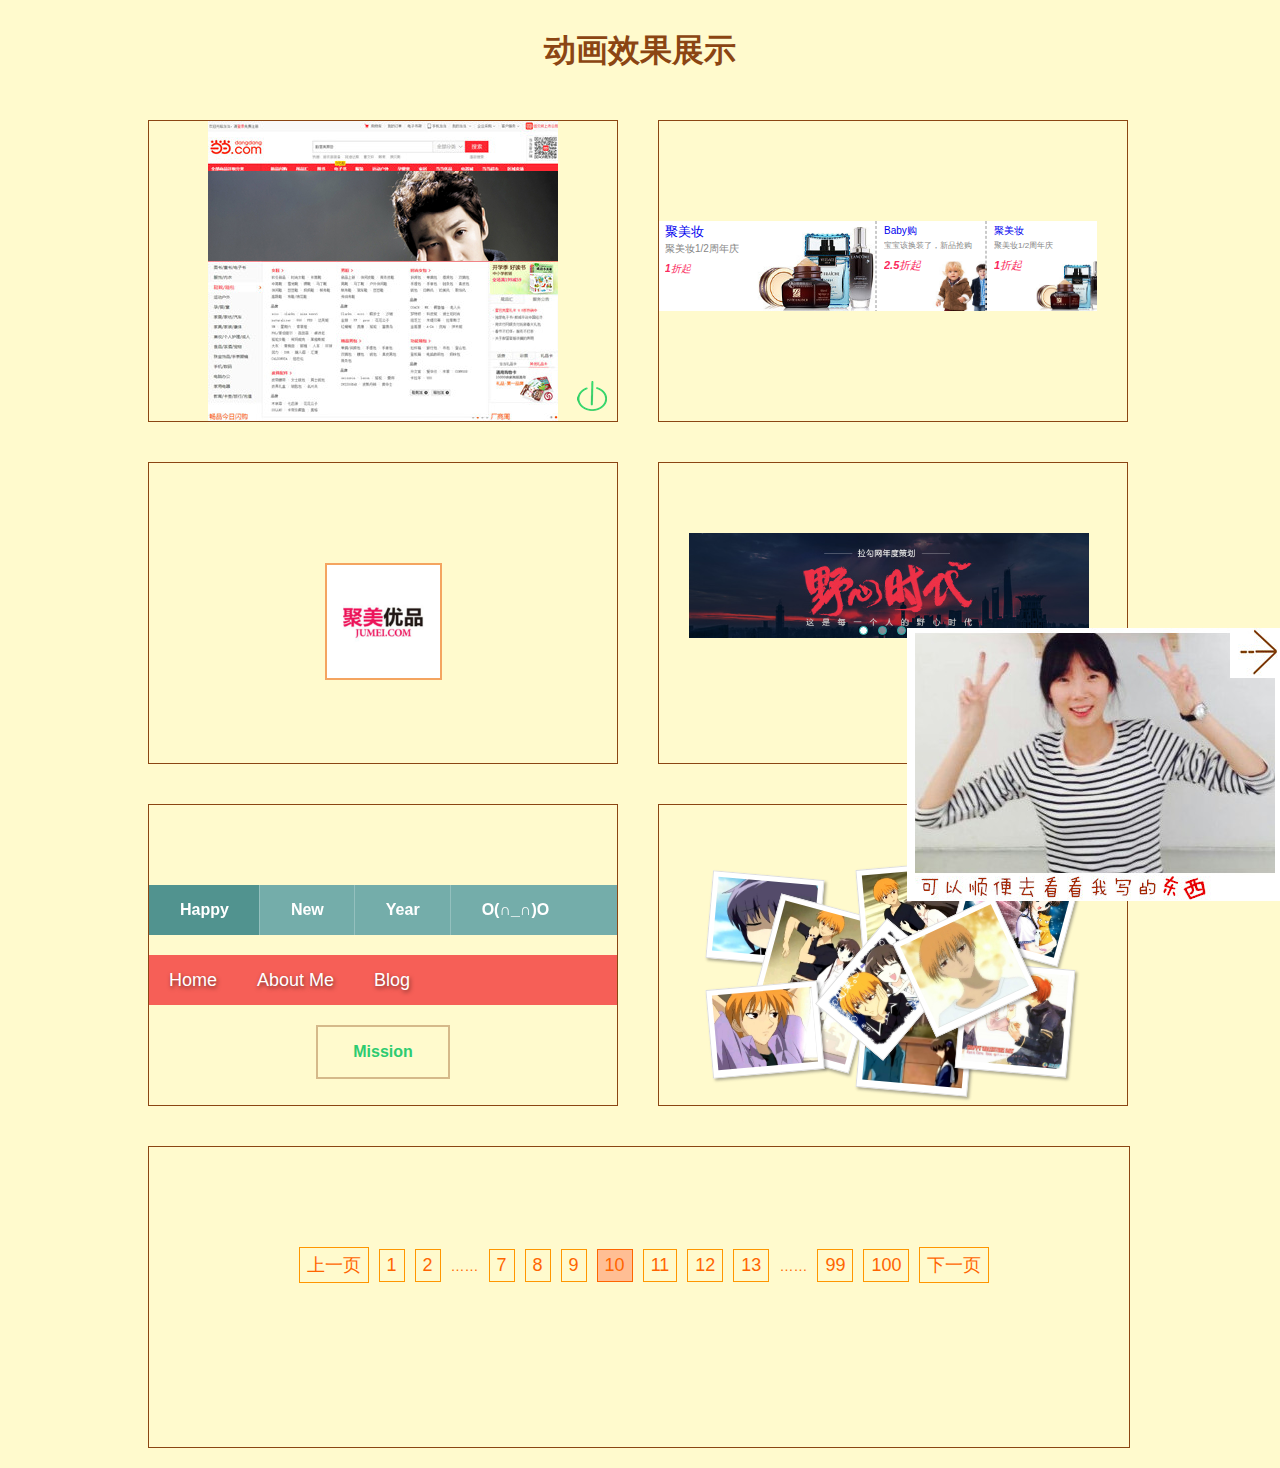
==== animate/animate_show.html @ ab5bca38 "animate" ====
<!DOCTYPE html>
<html>
	<head>
		<meta charset="utf-8">
		<title></title>
		<link rel="stylesheet" type="text/css" href="animate_show.css"/>
	</head>
	<body>
		<h1 class="header">动画效果展示</h1>
		<ul id="show">
			<li class="border">
				<div class="div">
					<div class="top"></div>
					<div class="middle">
						<img id='adimg' src="img/LKSAD.jpg" alt="" />
						<img id="adimg2" src="img/LKSad2.jpg" alt="" />
						<i id="close"></i>
					</div>
					<div class="bottom"></div>
				</div>
			<p class="p"><span>js原生-伸缩广告：<br />修改height值达到伸缩效果可以点击右下角按钮重新预览</span></p>
				<i id='play'></i>
			</li>
			<li class="border">
				<div class="div">
					<ul id='good_show'>
						<li class="big">
							<a href="javascript:void(0)">
								<img src="img/li_2.jpg" alt="" />
								<div class="info">
									<h3>聚美妆</h3>
									<p>聚美妆1/2周年庆</p>
									<p class="price"><strong >1</strong>折起</p>
								</div>
								<i class="line"></i>
								<i class="mask"></i>
							</a>
						</li>
						<li >
							<a href="javascript:void(0)">
								<img src="img/li_1.jpg" alt="" />
								<div class="info">
									<h3>Baby购</h3>
									<p>宝宝该换装了，新品抢购</p>
									<p class="price"><strong >2.5</strong>折起</p>
								</div>
								<i class="line"></i>
								<i class="mask"></i>
							</a>
						</li>
						<li>
							<a href="javascript:void(0)">
								<img src="img/li_2.jpg" alt="" />
								<div class="info">
									<h3>聚美妆</h3>
									<p>聚美妆1/2周年庆</p>
									<p class="price"><strong >1</strong>折起</p>
								</div>

								<i class="mask"></i>
							</a>
						</li>
					</ul>
				</div>
				<p class="p">js原生-手风琴商品展示：<br />ul li float filter 鼠标移动，替换class事件</p>
			</li>
			<li class="border">
				<div class="div">
					<div id='jm'>
						<img src="img/jm.jpg" width="113" height="113" alt="" />
						<div class="filter" id="filter">
							<div class="n1">聚美优品</div>
							<div class="n2"></div>
							<div class="n3">聚集美丽，成人之美</div>
						</div>
					</div>
					
				</div>
				<p class="p">js原生-根据鼠标移入移出执行遮罩层的进入方向,需要明白反正切函数，以及想象内角的正负</p>
			</li>
			<li class="border">
				<div class="div">
					<div id="LB">
						<ul class="img_list clearfix" style="left: -400px;">
							<li ><a href=""><img src="img/photo3.png"/></a></li>
							<li><a href=""><img src="img/photo1.jpg"/></a></li>
							<li><a href=""><img src="img/photo2.jpg"/></a></li>
							<li><a href=""><img src="img/photo3.png"/></a></li>
							<li><a href=""><img src="img/photo1.jpg"/></a></li>
						</ul>
						<div id="button">
							<span class="on" index="1"></span>
							<span index="2"></span>
							<span index="3"></span>
						</div>
						<i class="arrow" id="left">&lt;</i>
						<i class="arrow" id='right'>&gt;</i>
					</div>
				</div>
				<p class="p">商品展示轮播图</p>
			</li>
			<li class="border">
				<div class="div">
					<div id='nav'>
						<ul class="nav-menu clearfix">
							<li >
								<a href="" class="three-d active">
									Happy
									<span class="three-d-box"><span class="front">Happy</span><span class="back">Happy</span></span>
								</a>
							</li>
							<li >
								<a href="" class="three-d">
									New
									<span class="three-d-box"><span class="front">New</span><span class="back">New</span></span>
								</a>
							</li>
							<li >
								<a href="" class="three-d">
									Year
									<span class="three-d-box"><span class="front">Year</span><span class="back">Year</span></span>
								</a>
							</li>
							<li >
								<a href="" class="three-d">
									O(∩_∩)O
									<span class="three-d-box"><span class="front">O(∩_∩)O</span><span class="back">O(∩_∩)O</span></span>
								</a>
							</li>
						</ul>
					</div>					
					<div id="nav1">
						<ul class="nav1-menu clearfix">
							<li><a href="javascript:void(0)">Home</a></li>
							<li><a href="javascript:void(0)">About Me</a></li>
							<li><a href="javascript:void(0)">Blog</a></li>
						</ul>
					</div>
					<div id='nav3'>
						<a href="" class="button">
							<span class="line line-top"></span>
							<span class="line line-right"></span>
							<span class="line line-bottom"></span>
							<span class="line line-left"></span>
							Mission
						</a>
					</div>
				</div>
				<p class="p">css3-3D导航</p>
			</li>
			<li class="border">
				<div class="div">
					<ul class="container">
						<li><img class="pic pic1" src="img/wrap/sg1.jpg" width="100px" alt="" /></li>
						<li><img class="pic pic2" src="img/wrap/img3.png" width="100px" alt="" /></li>
						<li><img class="pic pic3" src="img/wrap/img2.png" width="100px" alt="" /></li>
						<li><img class="pic pic4" src="img/wrap/img4.png" width="100px" alt="" /></li>
						<li><img class="pic pic5" src="img/wrap/img5.png" width="100px" alt="" /></li>
						<li><img class="pic pic6" src="img/wrap/img6.png" width="100px" alt="" /></li>
						<li><img class="pic pic7" src="img/wrap/img7.png" width="100px" alt="" /></li>
						<li><img class="pic pic8" src="img/wrap/img8.png" width="100px" alt="" /></li>
						<li><img class="pic pic9" src="img/wrap/img9.png" width="100px" alt="" /></li>
					</ul>
				</div>
				<p class="p">css3-图片墙</p>
			</li>
			<li class="border" style="width: 980px;">
				<div class="div" style="width: 980px;">
					<div id='page' class="page"></div>
				</div>
				<p class="p" style="width: 980px;">js原生动态生成分页效果</p>
			</li>

		</ul>
		<div class="totop">
			<a href="#" title="锚链接" class="top1"></a>
			<a href="javascript:void(0)" title="js实现" id='toTop'></a>
		</div>
		<div class="rightAd">
			<div>
				<a href="http://www.jianshu.com/users/81b9f97608ba/latest_articles"><img src="img/me.jpg"/></a>
				<b id="ico"></b>
			</div>
		</div>
		<script src="eventUtil.js" type="text/javascript" charset="utf-8"></script>
		<script src="page.js" type="text/javascript" charset="UTF-8"></script>
		<script src="animate.js" type="text/jscript" charset="utf-8"></script>
		<script src="animate_show.js" type="text/javascript" charset="utf-8"></script>
	</body>
</html>
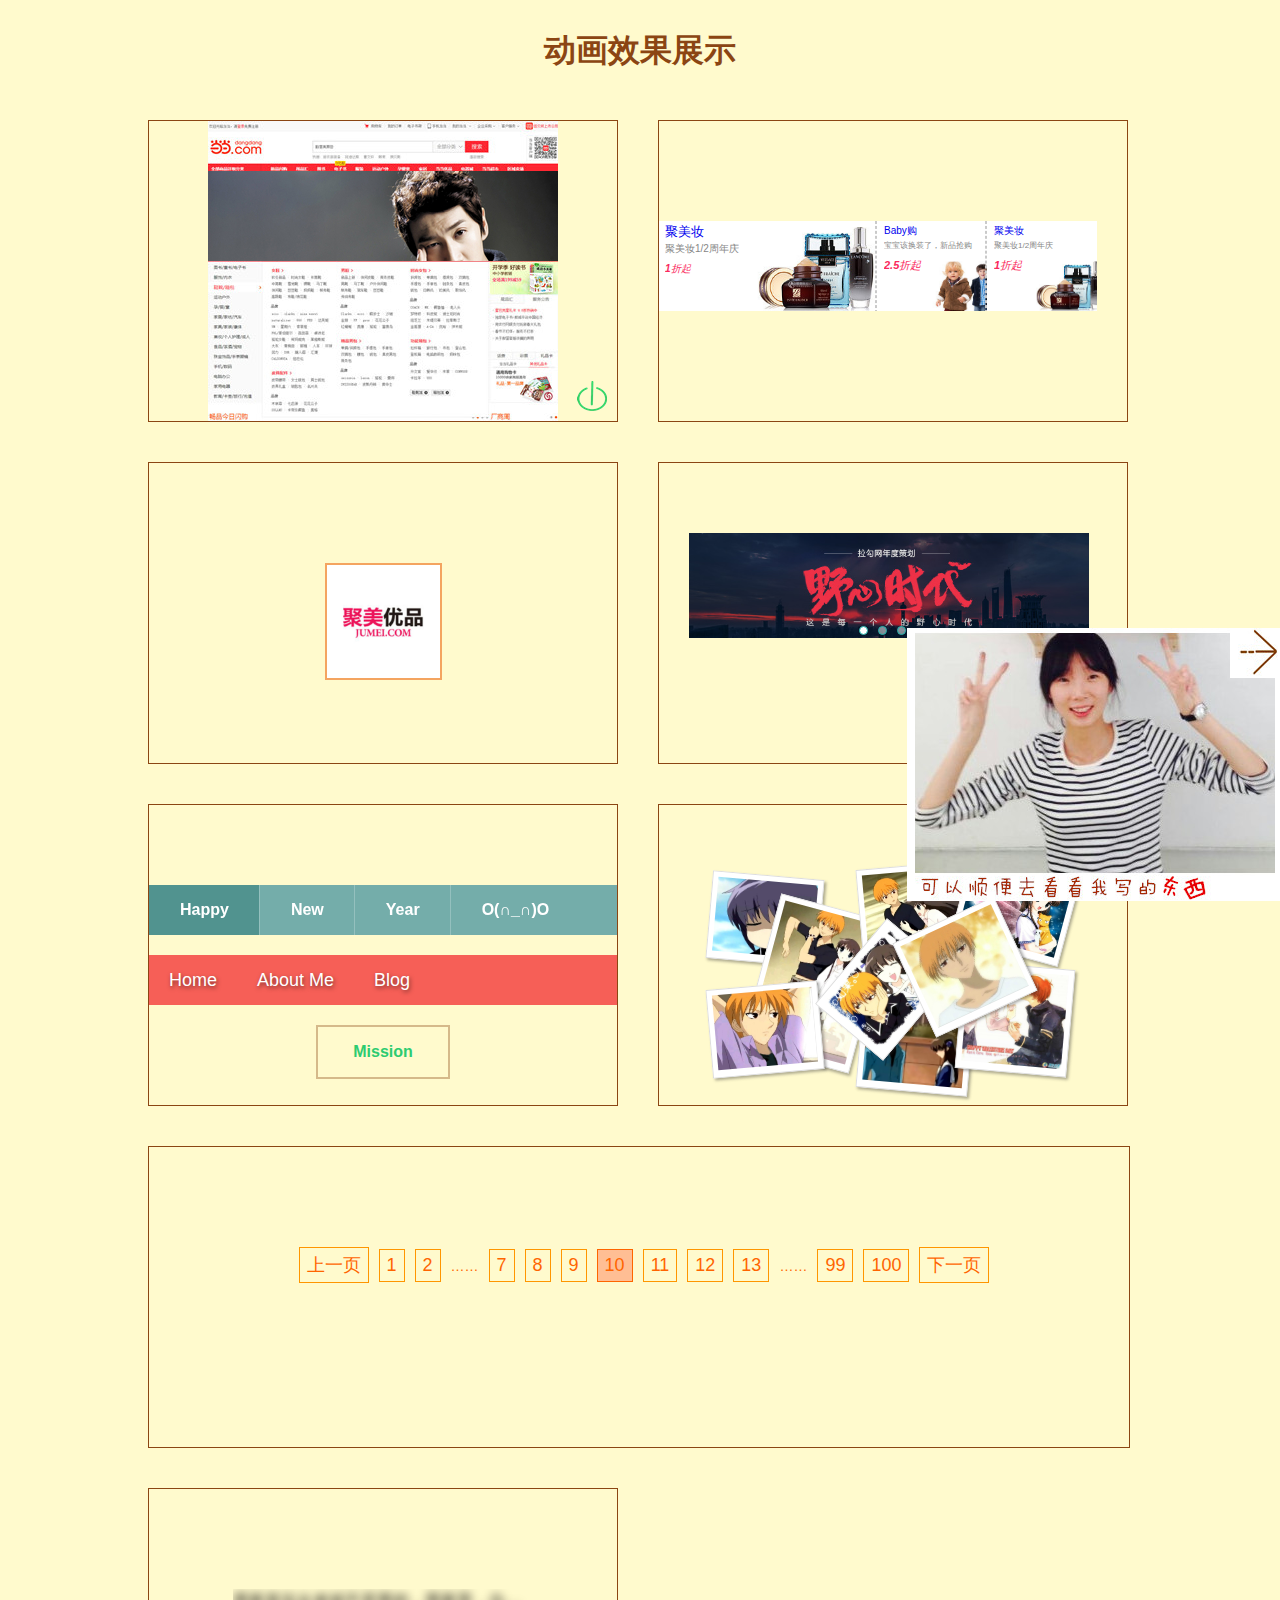
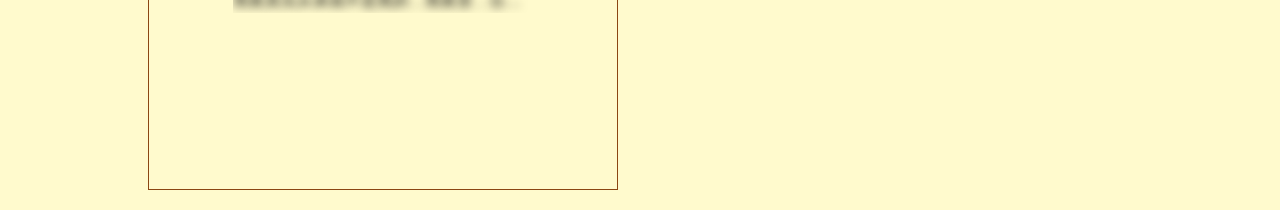
==== commit b57eaf2c: "css3字体模糊设置" ====
--- a/animate/animate_show.html
+++ b/animate/animate_show.html
@@ -170,7 +170,14 @@
 				</div>
 				<p class="p" style="width: 980px;">js原生动态生成分页效果</p>
 			</li>
-
+			<li class="border">
+				<div class="div">
+					<div class="textDecoration">
+						黑夜其实从来就不是黑的，黑夜里，合欢花还是红的。毛绒绒的紫藤花还是紫白色得，和黑夜还是白天没有关系。就像，我想你，和黑夜还是白天没有关系，和晴天和下雨没有关系，甚至和你知道不知道都没有关系，尽管我还是会尽量让你知道，想到这里，于是欢喜。
+					</div>
+				</div>
+				<p class="p">文本修饰:text-shadow;text-overflow</p>
+			</li>
 		</ul>
 		<div class="totop">
 			<a href="#" title="锚链接" class="top1"></a>
